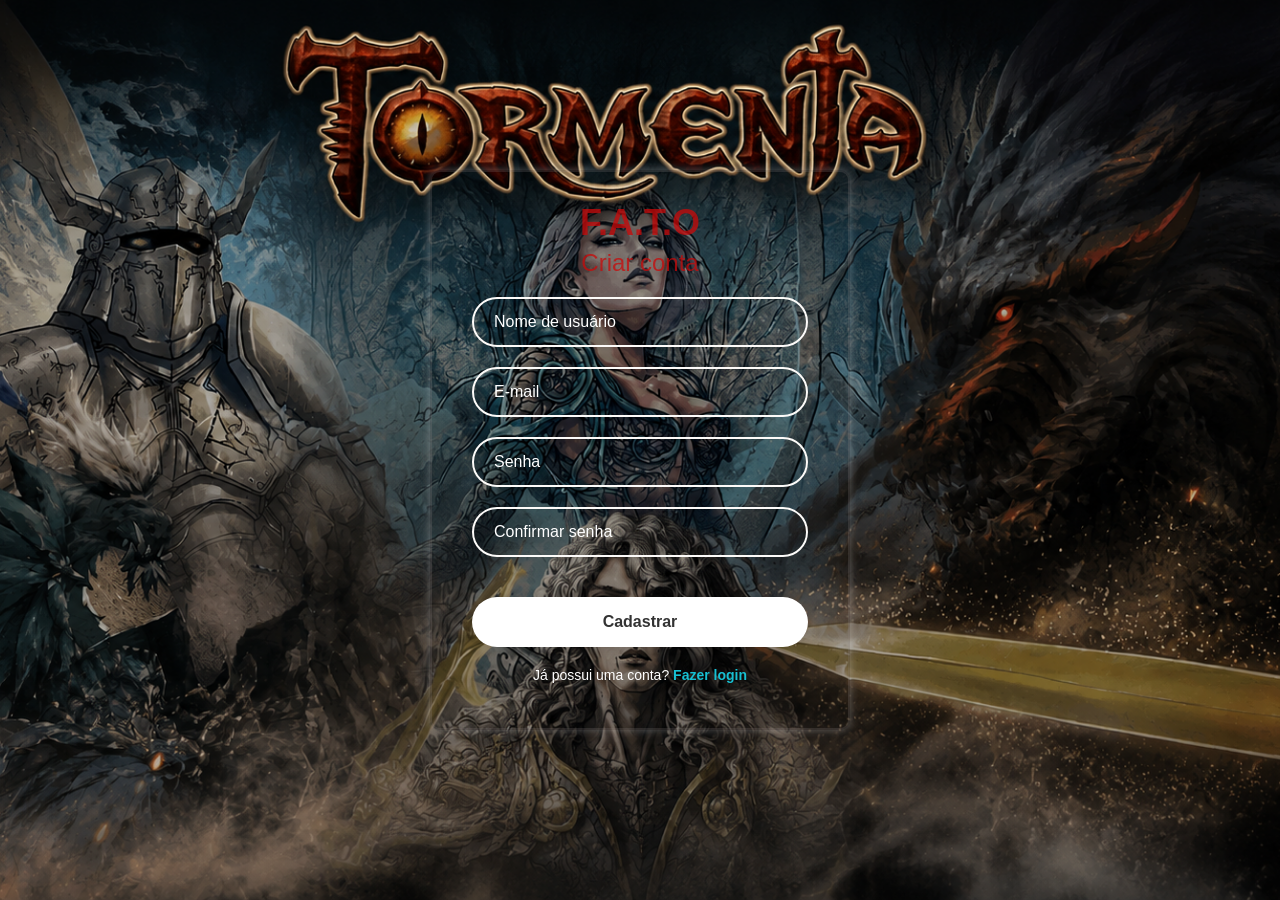
==== cadastre-se.html @ 97e96552 "cadastro e recuperação" ====
<!DOCTYPE html>
<html lang="pt-br">
<head>
    <meta charset="UTF-8">
    <meta name="viewport" content="width=device-width, initial-scale=1.0">
    <link rel="stylesheet" href="tormenta.css">
    <title>Cadastro - F.A.T.O</title>
</head>

<body>

    <main class="container cadastro">

        <form id="cadastroForm">

            <h1>F.A.T.O</h1>

            <p class="subtitulo">
                Criar conta
            </p>

            <div class="input-box">
                <input
                    type="text"
                    placeholder="Nome de usuário"
                    required
                >
            </div>

            <div class="input-box">
                <input
                    type="email"
                    placeholder="E-mail"
                    required
                >
            </div>

            <div class="input-box">
                <input
                    type="password"
                    placeholder="Senha"
                    required
                >
            </div>

            <div class="input-box">
                <input
                    type="password"
                    placeholder="Confirmar senha"
                    required
                >
            </div>

            <button type="submit" class="login">
                Cadastrar
            </button>

            <div class="register-link">
                <p>
                    Já possui uma conta?
                    <a href="login.html">Fazer login</a>
                </p>
            </div>

        </form>

    </main>

    <script>
        document.getElementById("cadastroForm").addEventListener("submit", function(event) {
            event.preventDefault();

            const senha = document.querySelectorAll('input[type="password"]');

            if (senha[0].value !== senha[1].value) {
                alert("As senhas não são iguais!");
                return;
            }

            alert("Cadastro realizado com sucesso!");

            window.location.href = "login.html";
        });
    </script>

</body>
</html>
---- tormenta.css ----
* {
    margin: 0;
    padding: 0;
    box-sizing: border-box;
}
@font-face {
  font-family: 'MinhaFonte';
  src: url('tormenta.ttf');
}



body {
   display: flex;
   justify-content: center;
   align-items: center;
   min-height: 100vh;
background: url('./img/tormentafundo.png');
background-size: cover;
background-position: center;
font-family: 'MinhaFonte', sans-serif;
}
    

.container {
    width: 420px;
    background-color: transparent;
    border: 2px solid rgba(143, 136, 136, 0.2);
    border-radius: 10px;
    color: #fff;
    padding: 30px 40px;
    box-shadow: 0 0 10px rgba(252, 250, 250, 0.308);
}

.container h1 {
    font-size: 36px;
    text-align: center;
    color: #ca0909bf;

}

.input-box {
    position: relative;
    width: 100%;
    height: 50px;
    margin: 30px 0;
}   

.input-box input {
    width: 100%;
    height: 100%;
    background: transparent;
    border: 2px solid rgb(253, 251, 249);
    border-radius: 40px;
    outline: none;
    padding: 20px 45px 20px 20px;
    font-size: 16px;
    color: #fff;
}

.input-box input::placeholder {
    color: rgb(255, 255, 255);
}

.remember-forgot {
    display: flex;
    justify-content: space-between;
    margin: -15px 0 15px;
}
/*
marging & padding
1 valor - margin: 20px - todos os lados
2 valores - margin: 20px 30px - em cima e embaixo, dos lados
3 valores - padding: 20px 10px 30px - em cima, dos lados, embaixo
4 valores - margin: 10px 30px 12px 33px - em cima, direita, embaixo, esquerda
*/

.remember-forgot label input {
    accent-color: #fff;
    margin-right: 5px;
}

.remember-forgot a {
    color: #fff;
    text-decoration: none;
}

.remember-forgot a:hover {
    text-decoration: underline;
}

.login {
    width: 100%;
    height: 50px;
    border: none;
    background: #fff;
    color: #333;
    font-size: 16px;
    font-weight: 600;
    border-radius: 40px;
    cursor: pointer;
    box-shadow: 0 0 10px rgba(0, 0, 0, 0.1);
    margin-top: 20px;
}


.login:hover {
    background-color: transparent;
    border: 2px solid rgba(255, 255, 255, 0.2);
    color: #fff;
    transition: 0.5s;

}

.register-link {
    text-align: center;
    margin: 20px 0 15px;
    font-size: 14px;
}

.register-link a {
    color:#17c1d3;
    text-decoration: none;
    font-weight: 600;
}

.register-link a:hover {
    color: #ff0000;
    text-decoration: underline;
}

.subtitulo {
    text-align: center;
    font-size: 24px;
    margin-top: 5px;
    margin-bottom: 20px;
    color: #ca0909bf;
}

.descricao {
    text-align: center;
    font-size: 14px;
    line-height: 1.5;
    margin-bottom: 25px;
    color: #fff;
}

.cadastro {
    width: 420px;
}

.cadastro .input-box {
    margin: 20px 0;
}
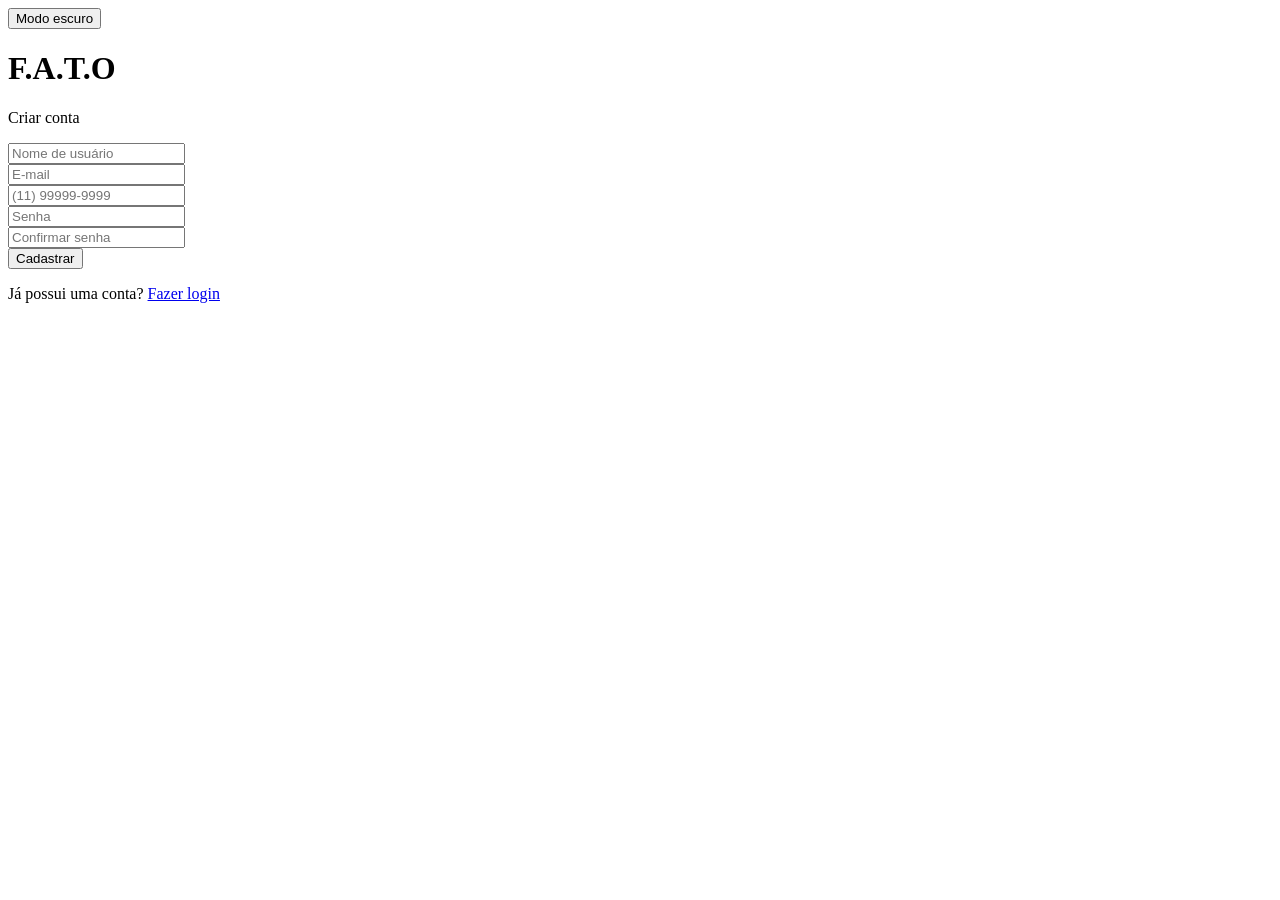
==== commit dfddf1ae: "projeto finalizado" ====
--- a/cadastre-se.html
+++ b/cadastre-se.html
@@ -3,15 +3,19 @@
 <head>
     <meta charset="UTF-8">
     <meta name="viewport" content="width=device-width, initial-scale=1.0">
-    <link rel="stylesheet" href="tormenta.css">
+    <link rel="preconnect" href="https://fonts.googleapis.com">
+    <link rel="preconnect" href="https://fonts.gstatic.com" crossorigin>
+    <link href="https://fonts.googleapis.com/css2?family=Cinzel:wght@500;700&family=EB+Garamond:ital,wght@0,400;0,600;1,400&display=swap" rel="stylesheet">
+    <link rel="stylesheet" href="style.css">
     <title>Cadastro - F.A.T.O</title>
 </head>
 
-<body>
+<body class="auth">
+    <button type="button" class="tema-toggle" id="botaoTema" onclick="alternarModoEscuro()">Modo escuro</button>
 
     <main class="container cadastro">
 
-        <form id="cadastroForm">
+        <form id="cadastroForm" onsubmit="return cadastrar()">
 
             <h1>F.A.T.O</h1>
 
@@ -20,35 +24,31 @@
             </p>
 
             <div class="input-box">
+                <input type="text" placeholder="Nome de usuário" required>
+            </div>
+
+            <div class="input-box">
+                <input type="email" placeholder="E-mail" required>
+            </div>
+
+            <div class="input-box">
                 <input
-                    type="text"
-                    placeholder="Nome de usuário"
+                    type="tel"
+                    id="campoTelefone"
+                    maxlength="15"
+                    placeholder="(11) 99999-9999"
+                    autocomplete="tel"
+                    oninput="aplicarMascaraTelefone(this)"
                     required
                 >
             </div>
 
             <div class="input-box">
-                <input
-                    type="email"
-                    placeholder="E-mail"
-                    required
-                >
+                <input type="password" id="campoSenha" placeholder="Senha" required>
             </div>
 
             <div class="input-box">
-                <input
-                    type="password"
-                    placeholder="Senha"
-                    required
-                >
-            </div>
-
-            <div class="input-box">
-                <input
-                    type="password"
-                    placeholder="Confirmar senha"
-                    required
-                >
+                <input type="password" id="campoConfirmar" placeholder="Confirmar senha" required>
             </div>
 
             <button type="submit" class="login">
@@ -66,22 +66,50 @@
 
     </main>
 
+    <script src="tema.js"></script>
     <script>
-        document.getElementById("cadastroForm").addEventListener("submit", function(event) {
-            event.preventDefault();
+        function aplicarMascaraTelefone(campo) {
+            var texto = campo.value;
+            var numeros = "";
 
-            const senha = document.querySelectorAll('input[type="password"]');
+            for (var i = 0; i < texto.length; i++) {
+                var letra = texto.charAt(i);
+                if (letra >= "0" && letra <= "9") {
+                    numeros = numeros + letra;
+                }
+            }
 
-            if (senha[0].value !== senha[1].value) {
+            if (numeros.length > 11) {
+                numeros = numeros.substring(0, 11);
+            }
+
+            var formatado = numeros;
+            if (numeros.length > 2) {
+                var ddd = numeros.substring(0, 2);
+                var resto = numeros.substring(2);
+                if (resto.length > 5) {
+                    resto = resto.substring(0, 5) + "-" + resto.substring(5);
+                }
+                formatado = "(" + ddd + ") " + resto;
+            }
+
+            campo.value = formatado;
+        }
+
+        function cadastrar() {
+            var senha = document.getElementById("campoSenha").value;
+            var confirmar = document.getElementById("campoConfirmar").value;
+
+            if (senha !== confirmar) {
                 alert("As senhas não são iguais!");
-                return;
+                return false;
             }
 
             alert("Cadastro realizado com sucesso!");
-
             window.location.href = "login.html";
-        });
+            return false;
+        }
     </script>
 
 </body>
-</html>+</html>
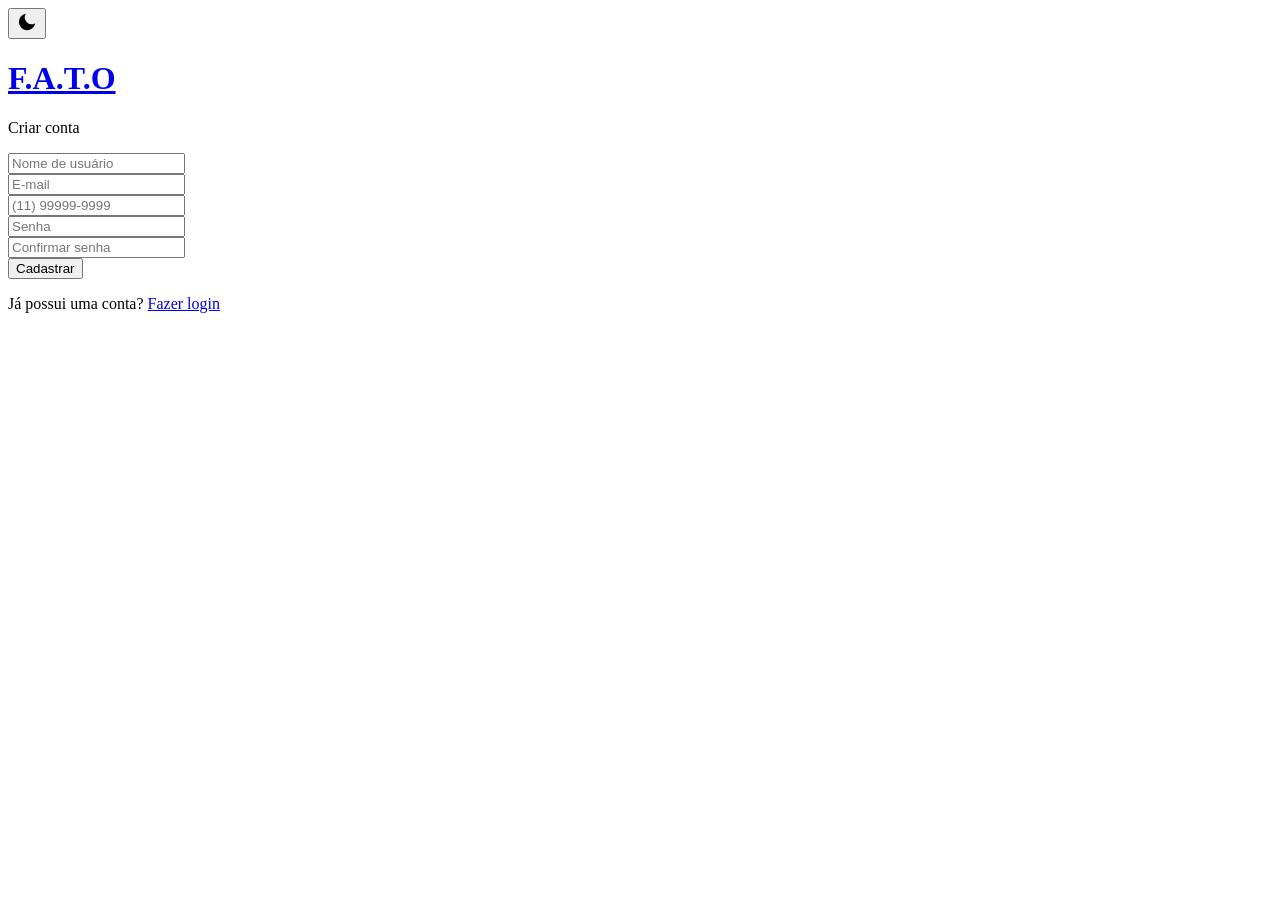
==== commit 92bdf07b: "projeto finalizado 2" ====
--- a/cadastre-se.html
+++ b/cadastre-se.html
@@ -6,6 +6,7 @@
     <link rel="preconnect" href="https://fonts.googleapis.com">
     <link rel="preconnect" href="https://fonts.gstatic.com" crossorigin>
     <link href="https://fonts.googleapis.com/css2?family=Cinzel:wght@500;700&family=EB+Garamond:ital,wght@0,400;0,600;1,400&display=swap" rel="stylesheet">
+    <link rel="icon" href="favicon.png" type="image/png">
     <link rel="stylesheet" href="style.css">
     <title>Cadastro - F.A.T.O</title>
 </head>
@@ -17,7 +18,7 @@
 
         <form id="cadastroForm" onsubmit="return cadastrar()">
 
-            <h1>F.A.T.O</h1>
+            <h1><a class="titulo-home" href="index.html">F.A.T.O</a></h1>
 
             <p class="subtitulo">
                 Criar conta
@@ -106,7 +107,7 @@
             }
 
             alert("Cadastro realizado com sucesso!");
-            window.location.href = "login.html";
+            window.location.href = "index.html";
             return false;
         }
     </script>
